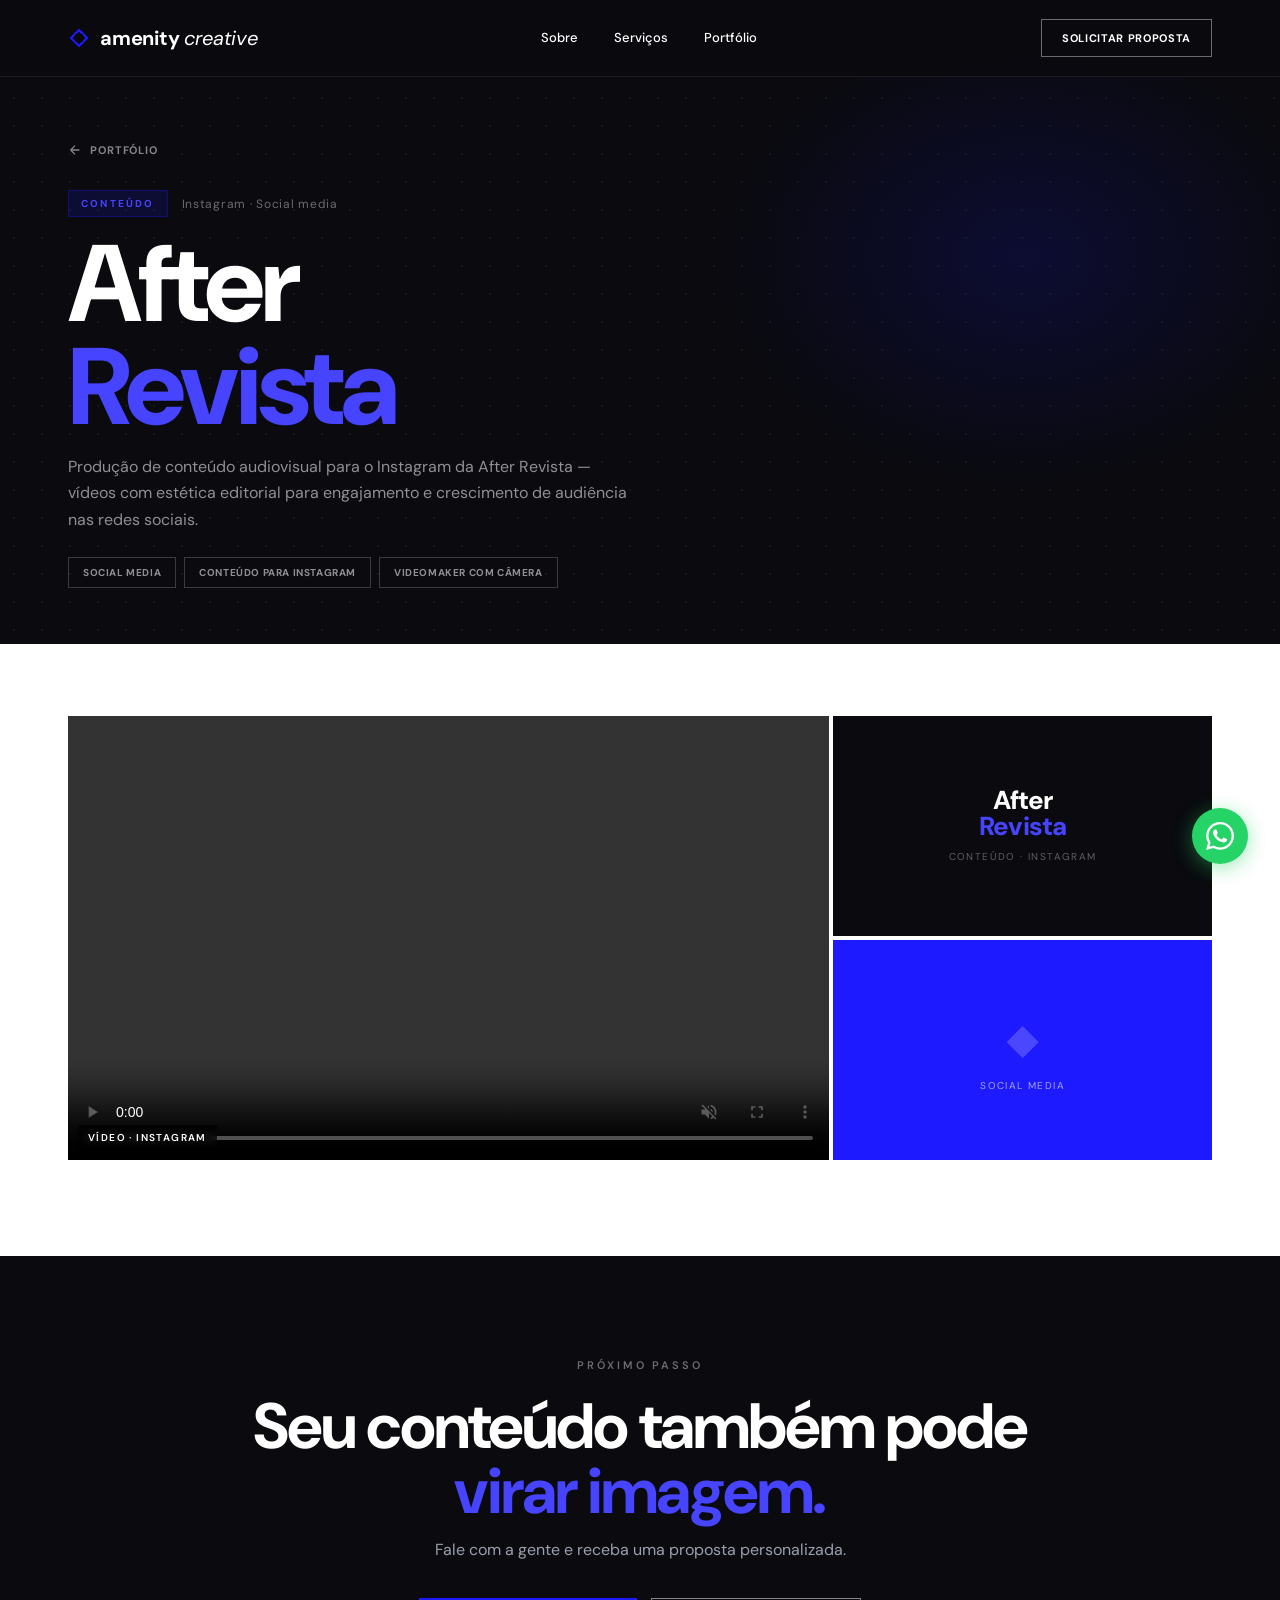
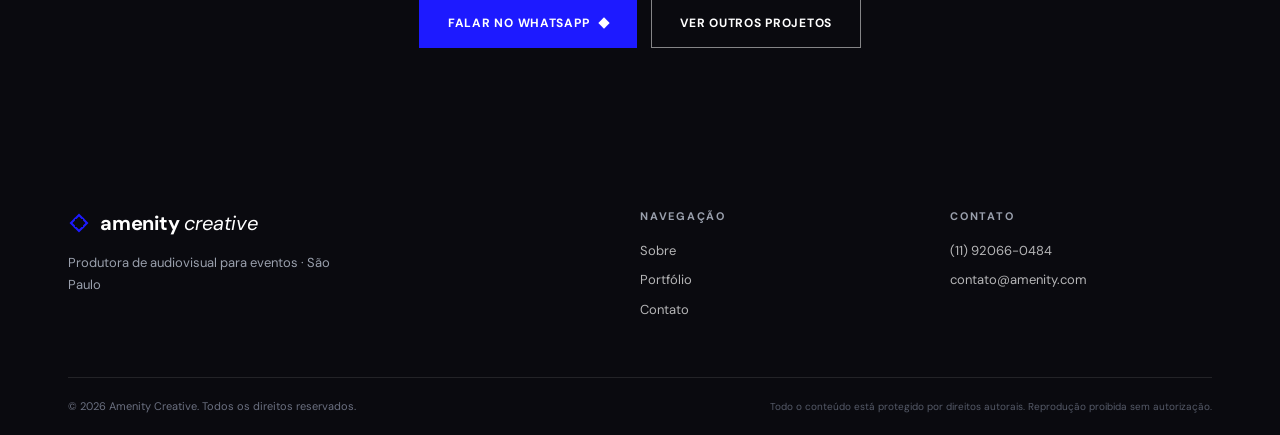
==== pages/cliente-after-revista.html @ 1a502d7d "primeira versão" ====
﻿<!DOCTYPE html>
<html lang="pt-BR">
<head>
  <meta charset="UTF-8"><meta name="viewport" content="width=device-width, initial-scale=1">
  <title>Amenity Creative — After Revista</title>
  <link rel="preconnect" href="https://fonts.googleapis.com">
  <link rel="preconnect" href="https://fonts.gstatic.com" crossorigin>
  <link href="https://fonts.googleapis.com/css2?family=DM+Sans:ital,wght@0,400;0,500;0,700;0,800;1,400;1,700&display=swap" rel="stylesheet">
  <link rel="stylesheet" href="../css/styles.css">
</head>
<body>
  <nav id="nav" class="dark-nav">
    <div class="wrap">
      <a href="../index.html" class="brand"><svg class="logo-svg" viewBox="0 0 44 44" fill="currentColor" aria-hidden="true"><path class="lp lp-t" d="M22 3L33 14H27L22 9L17 14H11L22 3Z"/><path class="lp lp-b" d="M22 41L11 30H17L22 35L27 30H33L22 41Z"/><path class="lp lp-l" d="M3 22L14 11V17L9 22L14 27V33L3 22Z"/><path class="lp lp-r" d="M41 22L30 33V27L35 22L30 17V11L41 22Z"/></svg><span class="b-text">amenity <em>creative</em></span></a>
      <div class="nl"><a href="../index.html#sobre">Sobre</a><a href="../index.html#servicos">Serviços</a><a href="portfolio.html">Portfólio</a></div>
      <a href="../index.html#contato" class="ncta">Solicitar proposta</a>
      <button class="hbg" id="hbg" aria-label="Menu"><span></span><span></span><span></span></button>
    </div>
  </nav>
  <div class="mob" id="mob">
    <a href="../index.html#sobre">Sobre</a><a href="../index.html#servicos">Serviços</a>
    <a href="portfolio.html">Portfólio</a><a href="../index.html#contato" class="mob-cta">Solicitar proposta</a>
  </div>

  <header class="cl-head">
    <div class="wrap">
      <a href="portfolio.html" class="cl-back"><svg viewBox="0 0 16 16"><path stroke-width="1.5" d="M13 8H3M3 8l5-5M3 8l5 5"/></svg> Portfólio</a>
      <div class="cl-meta"><span class="cl-tag">Conteúdo</span><span class="cl-year">Instagram · Social media</span></div>
      <h1>After<br><span class="it">Revista</span></h1>
      <p class="cl-desc">Produção de conteúdo audiovisual para o Instagram da After Revista — vídeos com estética editorial para engajamento e crescimento de audiência nas redes sociais.</p>
      <div class="cl-services">
        <span class="cl-svc-tag">Social media</span>
        <span class="cl-svc-tag">Conteúdo para Instagram</span>
        <span class="cl-svc-tag">Videomaker com câmera</span>
      </div>
    </div>
  </header>

  <section class="cl-collage">
    <div class="wrap">
      <div class="collage-grid reveal">
        <div class="collage-item span2c span2r" style="background:#000">
          <video controls playsinline preload="metadata" style="width:100%;height:100%;object-fit:cover;display:block"
                 data-lb="video" data-cat="Conteúdo · Instagram" data-name="After Revista"
                 data-src="../img/videos/AFTER REVISTA_.mp4">
            <source src="../img/videos/AFTER REVISTA_.mp4" type="video/mp4">
          </video>
          <span class="col-label">Vídeo · Instagram</span>
        </div>
        <div class="collage-item" style="background:var(--ink);display:flex;align-items:center;justify-content:center">
          <div style="text-align:center;padding:24px">
            <div style="font-size:26px;font-weight:800;color:#fff;letter-spacing:-.03em;line-height:1">After<br><span style="color:var(--blue-d)">Revista</span></div>
            <p style="font-size:10px;color:rgba(255,255,255,.35);letter-spacing:.14em;text-transform:uppercase;margin-top:10px">Conteúdo · Instagram</p>
          </div>
        </div>
        <div class="collage-item" style="background:var(--blue);display:flex;align-items:center;justify-content:center">
          <div style="text-align:center;padding:24px">
            <div style="font-size:42px;color:rgba(255,255,255,.2);font-weight:800">◆</div>
            <p style="font-size:10px;color:rgba(255,255,255,.6);letter-spacing:.14em;text-transform:uppercase;margin-top:8px">Social media</p>
          </div>
        </div>
      </div>
    </div>
  </section>

  <section class="cl-cta">
    <div class="wrap">
      <span class="label" style="color:rgba(255,255,255,.4)">Próximo passo</span>
      <h2 style="margin-top:18px">Seu conteúdo também pode<br><span class="it">virar imagem.</span></h2>
      <p>Fale com a gente e receba uma proposta personalizada.</p>
      <div style="display:flex;gap:14px;justify-content:center;flex-wrap:wrap">
        <a href="https://wa.me/5511920660484?text=Ol%C3%A1%2C%20gostaria%20de%20fazer%20um%20or%C3%A7amento" target="_blank" rel="noopener" class="btn fill">Falar no WhatsApp <span class="dia" style="background:#fff"></span></a>
        <a href="portfolio.html" class="btn lgt">Ver outros projetos</a>
      </div>
    </div>
  </section>

  <footer>
    <div class="wrap">
      <div class="footer-grid">
        <div class="footer-brand"><a href="../index.html" class="brand" style="margin-bottom:14px;display:inline-flex"><svg class="logo-svg" viewBox="0 0 44 44" fill="currentColor" aria-hidden="true"><path class="lp lp-t" d="M22 3L33 14H27L22 9L17 14H11L22 3Z"/><path class="lp lp-b" d="M22 41L11 30H17L22 35L27 30H33L22 41Z"/><path class="lp lp-l" d="M3 22L14 11V17L9 22L14 27V33L3 22Z"/><path class="lp lp-r" d="M41 22L30 33V27L35 22L30 17V11L41 22Z"/></svg><span class="b-text" style="color:#fff">amenity <em>creative</em></span></a><p>Produtora de audiovisual para eventos · São Paulo</p></div>
        <div class="footer-col"><h4>Navegação</h4><a href="../index.html#sobre">Sobre</a><a href="portfolio.html">Portfólio</a><a href="../index.html#contato">Contato</a></div>
        <div class="footer-col"><h4>Contato</h4><a href="https://wa.me/5511920660484" target="_blank">(11) 92066-0484</a><a href="mailto:contato@amenity.com">contato@amenity.com</a></div>
      </div>
      <div class="footer-bottom"><span>© 2026 Amenity Creative. Todos os direitos reservados.</span><span class="copy-note">Todo o conteúdo está protegido por direitos autorais. Reprodução proibida sem autorização.</span></div>
    </div>
  </footer>

  <a href="https://wa.me/5511920660484?text=Ol%C3%A1%2C%20gostaria%20de%20fazer%20um%20or%C3%A7amento" target="_blank" rel="noopener" class="wabtn" aria-label="WhatsApp">
    <svg viewBox="0 0 24 24" fill="white"><path d="M17.472 14.382c-.297-.149-1.758-.867-2.03-.967-.273-.099-.471-.148-.67.15-.197.297-.767.966-.94 1.164-.173.199-.347.223-.644.075-.297-.15-1.255-.463-2.39-1.475-.883-.788-1.48-1.761-1.653-2.059-.173-.297-.018-.458.13-.606.134-.133.298-.347.446-.52.149-.174.198-.298.298-.497.099-.198.05-.371-.025-.52-.075-.149-.669-1.612-.916-2.207-.242-.579-.487-.5-.669-.51-.173-.008-.371-.01-.57-.01-.198 0-.52.074-.792.372-.272.297-1.04 1.016-1.04 2.479 0 1.462 1.065 2.875 1.213 3.074.149.198 2.096 3.2 5.077 4.487.709.306 1.262.489 1.694.625.712.227 1.36.195 1.871.118.571-.085 1.758-.719 2.006-1.413.248-.694.248-1.289.173-1.413-.074-.124-.272-.198-.57-.347m-5.421 7.403h-.004a9.87 9.87 0 01-5.031-1.378l-.361-.214-3.741.982.998-3.648-.235-.374a9.86 9.86 0 01-1.51-5.26c.001-5.45 4.436-9.884 9.888-9.884 2.64 0 5.122 1.03 6.988 2.898a9.825 9.825 0 012.893 6.994c-.003 5.45-4.437 9.884-9.885 9.884m8.413-18.297A11.815 11.815 0 0012.05 0C5.495 0 .16 5.335.157 11.892c0 2.096.547 4.142 1.588 5.945L.057 24l6.305-1.654a11.882 11.882 0 005.683 1.448h.005c6.554 0 11.89-5.335 11.893-11.893a11.821 11.821 0 00-3.48-8.413Z"/></svg>
  </a>
  <button class="btt" id="btt" aria-label="Voltar ao topo"><svg viewBox="0 0 18 18"><path stroke-width="1.8" d="M9 14V4M4 9l5-5 5 5"/></svg></button>
  <script src="../js/main.js"></script>
</body>
</html>
---- css/styles.css ----
﻿/* ==========================================================================
   AMENITY CREATIVE — STYLESHEET v2
   ========================================================================== */

/* --------------------------------------------------------------------------
   1. DESIGN TOKENS
   -------------------------------------------------------------------------- */
:root {
  --blue:    #1D1AFF;
  --blue-d:  #4644FF;
  --ink:     #0A0A0F;
  --bg:      #FFFFFF;
  --surface: #F5F5FF;
  --dark:    #0A0A0F;
  --line:    #E5E5EF;
  --muted:   #6B6B80;
  --disp: "DM Sans", system-ui, sans-serif;
  --body: "DM Sans", system-ui, sans-serif;
  --mark: url(../img/fotos/logo.png);
}

/* --------------------------------------------------------------------------
   2. RESET & BASE
   -------------------------------------------------------------------------- */
*, *::before, *::after { margin:0; padding:0; box-sizing:border-box; }
html { scroll-behavior:smooth; }
body {
  background: var(--bg);
  color: var(--ink);
  font-family: var(--body);
  -webkit-font-smoothing: antialiased;
  line-height: 1.5;
  overflow-x: hidden;
}
a { color:inherit; text-decoration:none; }
img { display:block; }

/* --------------------------------------------------------------------------
   3. UTILITÁRIOS
   -------------------------------------------------------------------------- */
.wrap { max-width:1240px; margin:0 auto; padding:0 48px; }

.mark {
  width:28px; height:28px;
  background: var(--mark) center/contain no-repeat;
  flex:none;
}

.dia {
  display:inline-block; width:8px; height:8px;
  background:var(--blue); transform:rotate(45deg); vertical-align:middle;
}

.label {
  font-size:11px; letter-spacing:.26em; text-transform:uppercase;
  font-weight:600; color:var(--muted);
}

/* Brand wordmark */
.brand {
  display:flex; align-items:center; gap:10px;
  font-family:var(--disp); font-size:20px; font-weight:700;
  letter-spacing:-.01em;
}
.brand .b-diamond {
  width:22px; height:22px; background:var(--blue);
  transform:rotate(45deg); flex:none;
  transition: transform .5s cubic-bezier(.16,1,.3,1);
}
.brand:hover .b-diamond { transform:rotate(405deg); }
.brand .b-text em { font-style:italic; font-weight:400; }

/* Buttons */
.btn {
  display:inline-flex; align-items:center; gap:11px;
  padding:15px 28px; font-family:var(--disp);
  font-size:12px; font-weight:700; letter-spacing:.06em;
  text-transform:uppercase; border:1.5px solid var(--ink);
  transition:.25s; cursor:pointer; background:none;
}
.btn.fill  { background:var(--blue); color:#fff; border-color:var(--blue); }
.btn.fill:hover  { background:var(--ink); border-color:var(--ink); }
.btn.line:hover  { background:var(--ink); color:var(--bg); }
.btn.fill-w { background:#fff; color:var(--ink); border-color:#fff; }
.btn.fill-w:hover { background:transparent; color:#fff; }
.btn.line-w { border-color:rgba(255,255,255,.5); color:#fff; background:rgba(10,10,15,.35); backdrop-filter:blur(6px); }
.btn.line-w:hover { background:#fff; color:var(--ink); border-color:#fff; backdrop-filter:none; }
.btn.lgt   { border-color:rgba(255,255,255,.5); color:#fff; }
.btn.lgt:hover { background:#fff; color:var(--ink); border-color:#fff; }

/* Reveal animation */
.reveal {
  opacity:0; transform:translateY(36px);
  transition:.9s cubic-bezier(.16,1,.3,1);
}
.reveal.in { opacity:1; transform:none; }
.reveal-l { opacity:0; transform:translateX(-36px); transition:.9s cubic-bezier(.16,1,.3,1); }
.reveal-l.in { opacity:1; transform:none; }
.reveal-r { opacity:0; transform:translateX(36px); transition:.9s cubic-bezier(.16,1,.3,1); }
.reveal-r.in { opacity:1; transform:none; }

/* --------------------------------------------------------------------------
   4. TYPOGRAPHY
   -------------------------------------------------------------------------- */
h1 {
  font-family:var(--disp); font-weight:800;
  font-size:clamp(46px,8.5vw,120px);
  line-height:.94; letter-spacing:-.04em;
}
h2 {
  font-family:var(--disp); font-weight:700;
  font-size:clamp(32px,5vw,64px);
  line-height:1.02; letter-spacing:-.03em;
}
h3 {
  font-family:var(--disp); font-weight:700;
  font-size:clamp(20px,2.5vw,28px);
  line-height:1.1; letter-spacing:-.02em;
}

/* --------------------------------------------------------------------------
   5. NAVEGAÇÃO
   -------------------------------------------------------------------------- */
nav {
  position:fixed; inset:0 0 auto; z-index:100;
  backdrop-filter:blur(12px);
  background:rgba(255,255,255,.85);
  border-bottom:1px solid transparent;
  transition:.3s;
}
nav.s { border-color:var(--line); }
nav.dark-nav {
  background:rgba(10,10,15,.85);
  border-color:rgba(255,255,255,.08);
}
nav.dark-nav .brand,
nav.dark-nav .nl a,
nav.dark-nav .ncta { color:#fff; }
nav.dark-nav .ncta { border-color:rgba(255,255,255,.4); }
nav.dark-nav .ncta:hover { background:var(--blue); border-color:var(--blue); }
nav.dark-nav .hbg span { background:#fff; }
nav.dark-nav .hbg { border-color:rgba(255,255,255,.3); }

nav .wrap {
  display:flex; align-items:center;
  justify-content:space-between; height:76px;
}
.nl { display:flex; gap:36px; }
.nl a { font-size:13px; font-weight:500; position:relative; padding:4px 0; }
.nl a::after {
  content:""; position:absolute; left:0; bottom:0;
  width:0; height:1.5px; background:var(--blue); transition:.3s;
}
.nl a:hover::after { width:100%; }
.ncta {
  font-family:var(--disp); font-size:11px; font-weight:700;
  letter-spacing:.06em; text-transform:uppercase;
  border:1.5px solid var(--ink); padding:10px 20px; transition:.25s;
}
.ncta:hover { background:var(--blue); color:#fff; border-color:var(--blue); }

/* Hamburger */
.hbg {
  display:none; flex-direction:column; justify-content:center;
  gap:5px; width:38px; height:38px; background:none;
  border:1.5px solid var(--line); cursor:pointer; padding:8px; transition:.22s;
}
.hbg:hover { border-color:var(--ink); }
.hbg span { display:block; height:1.5px; background:var(--ink); transition:.3s; transform-origin:center; }
.hbg.open span:nth-child(1) { transform:translateY(6.5px) rotate(45deg); }
.hbg.open span:nth-child(2) { opacity:0; transform:scaleX(0); }
.hbg.open span:nth-child(3) { transform:translateY(-6.5px) rotate(-45deg); }

/* Mobile overlay */
.mob {
  position:fixed; inset:76px 0 0; z-index:99;
  background:rgba(255,255,255,.98); backdrop-filter:blur(16px);
  display:flex; flex-direction:column; align-items:center;
  justify-content:center; gap:32px;
  opacity:0; pointer-events:none;
  transform:translateY(-16px);
  transition:.35s cubic-bezier(.16,1,.3,1);
  border-top:1px solid var(--line);
}
.mob.open { opacity:1; pointer-events:all; transform:none; }
.mob a { font-family:var(--disp); font-size:26px; font-weight:700; letter-spacing:-.02em; transition:.2s; }
.mob a:hover { color:var(--blue); }
.mob .mob-cta {
  font-size:12px; letter-spacing:.06em; text-transform:uppercase;
  border:1.5px solid var(--ink); padding:13px 26px;
}
.mob .mob-cta:hover { background:var(--blue); color:#fff; border-color:var(--blue); }

/* --------------------------------------------------------------------------
   6. RODAPÉ
   -------------------------------------------------------------------------- */
footer { background:var(--ink); color:#fff; padding:64px 0 0; }
.footer-grid {
  display:grid; grid-template-columns:2fr 1fr 1fr; gap:48px;
  padding-bottom:48px; border-bottom:1px solid rgba(255,255,255,.1);
}
.footer-brand .brand { color:#fff; margin-bottom:12px; }
.footer-brand .brand .b-diamond { background:#fff; }
.footer-brand p { font-size:13px; color:#9aa0ad; line-height:1.65; max-width:280px; }
.footer-col h4 { font-size:11px; font-weight:700; letter-spacing:.16em; text-transform:uppercase; color:#9aa0ad; margin-bottom:16px; }
.footer-col a { display:block; font-size:13px; color:rgba(255,255,255,.7); margin-bottom:10px; transition:.2s; }
.footer-col a:hover { color:#fff; }
.footer-bottom {
  display:flex; justify-content:space-between; align-items:center;
  padding:20px 0; font-size:11px; color:#6b7080;
  flex-wrap:wrap; gap:8px;
}
.footer-bottom .copy-note { font-size:10px; color:#555a68; }

/* --------------------------------------------------------------------------
   7. HERO — cinematic dark
   -------------------------------------------------------------------------- */
header.hero {
  min-height:100vh; background:var(--dark);
  color:#fff; position:relative; overflow:hidden;
  display:flex; align-items:center;
}

/* Animated gradient background */
header.hero::before {
  content:"";
  position:absolute; inset:0;
  background:
    radial-gradient(ellipse 55% 55% at 15% 65%, rgba(29,26,255,.18) 0%, transparent 60%),
    radial-gradient(ellipse 40% 40% at 85% 25%, rgba(29,26,255,.1) 0%, transparent 50%);
  animation:heroGlow 7s ease-in-out infinite alternate;
  pointer-events:none;
}
/* Dot grid on dark */
header.hero::after {
  content:"";
  position:absolute; inset:0;
  background-image:radial-gradient(rgba(255,255,255,.07) 1px, transparent 1px);
  background-size:30px 30px;
  pointer-events:none; z-index:0;
}
@keyframes heroGlow {
  0%  { opacity:.7; transform:scale(1); }
  100%{ opacity:1; transform:scale(1.08); }
}
header.hero .wrap { position:relative; z-index:1; padding-top:100px; padding-bottom:80px; }

/* Hero logo animation */
.hero-logo {
  margin-bottom:36px;
  opacity:0; animation:rs 1s .1s forwards;
}
.hero-logo-dia {
  display:inline-block; width:52px; height:52px;
  background:var(--blue);
  transform:rotate(45deg);
  animation:heroDia 1s .1s cubic-bezier(.16,1,.3,1) both;
}
@keyframes heroDia {
  0%  { transform:rotate(-315deg) scale(0); opacity:0; }
  65% { transform:rotate(55deg) scale(1.1);  opacity:1; }
  100%{ transform:rotate(45deg) scale(1); }
}
.hero-wordmark {
  display:inline-flex; align-items:baseline; gap:6px;
  font-size:13px; font-weight:700; letter-spacing:.1em; text-transform:uppercase;
  color:rgba(255,255,255,.5); margin-left:16px; vertical-align:middle;
  opacity:0; animation:rs .8s .5s forwards;
}

/* Hero text */
.hero-tag {
  display:flex; align-items:center; gap:14px;
  margin-bottom:28px;
  opacity:0; animation:rs 1s .25s forwards;
}
.hero-tag .ln { height:1px; width:48px; background:rgba(255,255,255,.25); }
.hero-tag .label { color:rgba(255,255,255,.5); }

.it-w { color:#fff; }
.it  { color:var(--blue); }
.it-bd { color:var(--blue-d); }

h1 span.h1-line {
  display:block;
  opacity:0; transform:translateY(30px);
  animation:rs 1s forwards;
}
h1 span.h1-line:nth-child(1) { animation-delay:.4s; }
h1 span.h1-line:nth-child(2) { animation-delay:.52s; }
h1 span.h1-line:nth-child(3) { animation-delay:.64s; }

.hero-sub {
  font-size:clamp(16px,2vw,22px); color:rgba(255,255,255,.55);
  margin-top:20px; font-style:italic;
  opacity:0; animation:rs 1s .8s forwards;
}

.hero-cats {
  display:flex; align-items:center; gap:16px;
  flex-wrap:wrap; margin-top:24px;
  font-size:12px; color:rgba(255,255,255,.4);
  letter-spacing:.04em; font-weight:500;
  opacity:0; animation:rs 1s .95s forwards;
}
.hero-cats .sep { color:var(--blue); font-size:8px; }

.hact {
  display:flex; gap:14px; margin-top:40px; flex-wrap:wrap;
  opacity:0; animation:rs 1s 1.1s forwards;
}

/* Scroll indicator */
.scroll-ind {
  position:absolute; bottom:36px; left:50%;
  transform:translateX(-50%);
  display:flex; flex-direction:column; align-items:center; gap:10px;
  font-size:10px; letter-spacing:.18em; text-transform:uppercase;
  color:rgba(255,255,255,.3);
  opacity:0; animation:rs 1s 1.5s forwards;
}
.scroll-line {
  width:1px; height:40px; background:rgba(255,255,255,.2);
  position:relative; overflow:hidden;
}
.scroll-line::after {
  content:"";
  position:absolute; top:-100%; left:0;
  width:100%; height:50%;
  background:rgba(255,255,255,.6);
  animation:scrollDrop 2s ease-in-out infinite;
}
@keyframes scrollDrop {
  0%   { top:-50%; }
  100% { top:100%; }
}

@keyframes rs { to { opacity:1; transform:none; } }

.lede {
  max-width:600px; font-size:18px; color:var(--muted);
  line-height:1.7; margin-top:32px;
}

/* --------------------------------------------------------------------------
   8. MARQUEE
   -------------------------------------------------------------------------- */
.strip {
  border-top:1px solid var(--line); border-bottom:1px solid var(--line);
  background:var(--surface); padding:20px 0;
  overflow:hidden; white-space:nowrap;
}
.mt { display:inline-flex; gap:48px; animation:mq 26s linear infinite; }
.mt span {
  font-family:var(--disp); font-weight:700; font-size:20px;
  display:flex; align-items:center; gap:48px;
}
@keyframes mq { to { transform:translateX(-50%); } }

/* --------------------------------------------------------------------------
   9. STATS
   -------------------------------------------------------------------------- */
.stats { padding:80px 0; border-bottom:1px solid var(--line); }
.stats-grid {
  display:grid; grid-template-columns:repeat(4,1fr);
  border:1px solid var(--line);
}
.stat-item {
  padding:48px 40px; border-right:1px solid var(--line);
  transition:.3s; background:var(--bg);
}
.stat-item:last-child { border-right:none; }
.stat-item:hover { background:var(--surface); }
.stat-number {
  font-family:var(--disp); font-size:clamp(44px,5vw,72px);
  font-weight:800; line-height:1; letter-spacing:-.05em;
}
.stat-plus { font-size:.55em; color:var(--blue); vertical-align:super; font-weight:800; }
.stat-label { font-size:13px; color:var(--muted); margin-top:10px; font-weight:500; }

/* --------------------------------------------------------------------------
   10. SEÇÕES — padding e cabeçalho
   -------------------------------------------------------------------------- */
section { padding:120px 0; }
.sh {
  display:flex; align-items:baseline; justify-content:space-between;
  border-bottom:1px solid var(--line); padding-bottom:20px; margin-bottom:56px;
  flex-wrap:wrap; gap:12px;
}
.sn { font-family:var(--disp); font-size:13px; color:var(--muted); font-weight:600; }

/* --------------------------------------------------------------------------
   11. SOBRE NÓS
   -------------------------------------------------------------------------- */
#sobre { background:var(--bg); }
.about-grid {
  display:grid; grid-template-columns:1.2fr 1fr; gap:80px;
  align-items:start;
}
.about-lead {
  font-size:clamp(14px,1.5vw,16px); line-height:1.7;
  color:var(--ink); margin-bottom:24px;
}
.about-founders {
  display:flex; gap:32px; margin-top:32px; flex-wrap:wrap;
}
.founder-card {
  border-left:3px solid var(--blue); padding-left:16px;
}
.founder-card .fname { font-size:18px; font-weight:700; letter-spacing:-.01em; }
.founder-card .frole { font-size:13px; color:var(--muted); margin-top:2px; }

.mvv-list { display:flex; flex-direction:column; gap:24px; }
.mvv-card {
  padding:24px 28px; border:1px solid var(--line); transition:.3s;
}
.mvv-card:hover { border-color:var(--blue); background:var(--surface); }
.mvv-card h4 {
  font-size:11px; font-weight:700; letter-spacing:.16em; text-transform:uppercase;
  color:var(--blue); margin-bottom:10px;
}
.mvv-card p { font-size:14px; color:var(--muted); line-height:1.65; }

.values-tags { display:flex; flex-wrap:wrap; gap:8px; margin-top:20px; }
.val-tag {
  font-size:11px; font-weight:700; letter-spacing:.06em; text-transform:uppercase;
  border:1.5px solid var(--line); padding:7px 14px; color:var(--muted);
  transition:.2s;
}
.val-tag:hover { border-color:var(--blue); color:var(--blue); background:var(--surface); }

/* Tagline feature strip */
.tagline-strip {
  background:var(--ink); color:#fff; padding:80px 0; text-align:center;
  overflow:hidden; position:relative;
}
.tagline-strip::before {
  content:"";
  position:absolute; inset:0;
  background:radial-gradient(ellipse 50% 80% at 50% 50%, rgba(29,26,255,.18) 0%, transparent 70%);
  pointer-events:none;
}
.tagline-strip blockquote {
  position:relative; z-index:1;
  font-size:clamp(24px,4.5vw,56px); font-weight:800;
  font-style:italic; letter-spacing:-.03em; line-height:1.08;
}
.tagline-strip .tq-dia {
  display:block; color:var(--blue-d); font-size:20px; font-style:normal;
  margin-bottom:20px; letter-spacing:.1em;
}
.tagline-strip .tq-sub {
  display:block; font-size:13px; font-style:normal; font-weight:500;
  color:rgba(255,255,255,.4); letter-spacing:.2em; text-transform:uppercase;
  margin-top:24px;
}

/* --------------------------------------------------------------------------
   12. SERVIÇOS
   -------------------------------------------------------------------------- */
.svc {
  display:grid; grid-template-columns:repeat(3,1fr);
  border:1px solid var(--line);
}
.svc > div {
  padding:40px 34px; border-right:1px solid var(--line);
  border-bottom:1px solid var(--line); transition:.3s;
  border-left:3px solid transparent; position:relative; overflow:hidden;
}
.svc > div::after {
  content:""; position:absolute; inset:0 0 0 auto;
  width:0; background:var(--surface); transition:.3s; z-index:0;
}
.svc > div:hover { background:var(--surface); border-left-color:var(--blue); }
.svc > div:nth-child(3n) { border-right:none; }
.svc > div > * { position:relative; z-index:1; }
.svc .si { font-size:12px; color:var(--blue); font-weight:700; margin-bottom:24px; }
.svc h3 { font-size:20px; margin-bottom:10px; letter-spacing:-.02em; }
.svc p { font-size:13px; color:var(--muted); line-height:1.6; }
.svc .more {
  padding:28px 34px; font-size:15px; font-weight:700; color:var(--muted);
  grid-column:1/-1; border-bottom:none; display:flex; align-items:center;
  gap:14px; border-left:none;
}

/* --------------------------------------------------------------------------
   13. MÉTODO
   -------------------------------------------------------------------------- */
.method-sec { background:var(--surface); border-top:1px solid var(--line); border-bottom:1px solid var(--line); }
.pill { display:grid; grid-template-columns:repeat(3,1fr); gap:48px; }
.pill .pn { font-size:13px; font-weight:700; color:var(--blue); }
.pill h3 { margin:16px 0 10px; }
.pill p { font-size:14px; color:var(--muted); line-height:1.65; }

/* --------------------------------------------------------------------------
   14. MASONRY GALLERY (prévia do portfólio na home)
   -------------------------------------------------------------------------- */
.masonry {
  columns:3; column-gap:4px;
  margin-bottom:0;
}
.masonry-item {
  break-inside:avoid; margin-bottom:4px;
  position:relative; overflow:hidden; display:block;
  cursor:pointer;
}
.masonry-item img {
  width:100%; display:block;
  transition:transform .6s cubic-bezier(.16,1,.3,1);
}
.masonry-item:hover img { transform:scale(1.05); }
.masonry-overlay {
  position:absolute; inset:0;
  background:linear-gradient(180deg,transparent 40%,rgba(10,10,15,.82) 100%);
  opacity:0; transition:.35s;
  display:flex; align-items:flex-end; padding:20px;
}
.masonry-item:hover .masonry-overlay { opacity:1; }
.masonry-info .mi-cat {
  font-size:10px; letter-spacing:.18em; text-transform:uppercase;
  color:rgba(255,255,255,.7); margin-bottom:4px; display:block;
}
.masonry-info .mi-name {
  font-size:16px; font-weight:700; color:#fff; letter-spacing:-.01em;
}
.masonry-arrow {
  position:absolute; top:14px; right:14px;
  width:32px; height:32px; border:1.5px solid rgba(255,255,255,.4);
  border-radius:50%; display:flex; align-items:center; justify-content:center;
  background:rgba(0,0,0,.3); opacity:0; transform:scale(.8); transition:.3s;
}
.masonry-item:hover .masonry-arrow { opacity:1; transform:scale(1); }
.masonry-arrow svg { width:13px; height:13px; stroke:#fff; fill:none; }

/* Video card in masonry */
.masonry-vid {
  break-inside:avoid; margin-bottom:4px;
  position:relative; overflow:hidden; cursor:pointer;
  background:#0A0A0F;
}
.masonry-vid video {
  width:100%; display:block;
  pointer-events:none;
}
.masonry-vid .mv-overlay {
  position:absolute; inset:0;
  background:rgba(10,10,15,.3);
  display:flex; align-items:center; justify-content:center;
  transition:.3s;
}
.masonry-vid:hover .mv-overlay { background:rgba(10,10,15,.55); }
.mv-play {
  width:52px; height:52px; border-radius:50%;
  border:2px solid rgba(255,255,255,.6);
  display:flex; align-items:center; justify-content:center;
  transition:.3s;
}
.mv-play svg { width:20px; height:20px; fill:#fff; margin-left:3px; }
.masonry-vid:hover .mv-play { transform:scale(1.1); border-color:#fff; background:rgba(29,26,255,.3); }
.mv-info {
  position:absolute; bottom:14px; left:14px; right:14px;
}
.mv-info .mi-cat { font-size:10px; letter-spacing:.18em; text-transform:uppercase; color:rgba(255,255,255,.65); margin-bottom:3px; display:block; }
.mv-info .mi-name { font-size:15px; font-weight:700; color:#fff; }

/* --------------------------------------------------------------------------
   15. DEPOIMENTOS
   -------------------------------------------------------------------------- */
.testimonials { background:var(--surface); border-top:1px solid var(--line); border-bottom:1px solid var(--line); }
.testi-grid { display:grid; grid-template-columns:repeat(3,1fr); gap:2px; background:var(--line); border:1px solid var(--line); }
.testi-card {
  background:var(--bg); padding:40px 36px;
  transition:.3s; position:relative;
}
.testi-card::before {
  content:"\201C";
  font-size:80px; font-weight:800; line-height:1;
  color:var(--blue); opacity:.15;
  position:absolute; top:16px; left:28px;
  font-family:var(--disp);
}
.testi-card:hover { background:var(--surface); }
.testi-text {
  font-size:15px; line-height:1.7; color:var(--ink);
  position:relative; z-index:1; margin-bottom:24px;
  font-style:italic;
}
.testi-sep { width:32px; height:2px; background:var(--blue); margin-bottom:20px; }
.testi-person { display:flex; align-items:center; gap:12px; }
.testi-avatar {
  width:40px; height:40px; background:var(--blue);
  color:#fff; display:flex; align-items:center; justify-content:center;
  font-size:12px; font-weight:700; letter-spacing:.04em; flex:none;
}
.testi-name { font-size:14px; font-weight:700; }
.testi-co { font-size:12px; color:var(--muted); margin-top:1px; }

/* --------------------------------------------------------------------------
   16. CTA / CONTATO
   -------------------------------------------------------------------------- */
.cta {
  background:var(--ink); color:#fff;
  text-align:center; padding:140px 0;
  position:relative; overflow:hidden;
}
.cta::before {
  content:"";
  position:absolute; inset:0;
  background:radial-gradient(ellipse 50% 70% at 50% 50%, rgba(29,26,255,.15) 0%, transparent 70%);
  pointer-events:none;
}
.cta h2 { max-width:16ch; margin:0 auto 16px; position:relative; z-index:1; }
.cta .it-bd { color:var(--blue-d); }
.cta p { color:#9aa0ad; font-size:17px; max-width:46ch; margin:0 auto 44px; position:relative; z-index:1; }
.cta-btns { display:flex; gap:14px; justify-content:center; flex-wrap:wrap; position:relative; z-index:1; }

/* --------------------------------------------------------------------------
   17. LIGHTBOX
   -------------------------------------------------------------------------- */
.lb {
  position:fixed; inset:0; z-index:1000;
  background:rgba(10,10,15,.96);
  display:flex; align-items:center; justify-content:center;
  opacity:0; pointer-events:none; transition:.3s;
}
.lb.open { opacity:1; pointer-events:all; }
.lb-content {
  position:relative; max-width:90vw; max-height:90vh;
  display:flex; align-items:center; justify-content:center;
}
.lb-content img {
  max-width:90vw; max-height:85vh;
  object-fit:contain; display:block;
  transform:scale(.95); transition:.3s cubic-bezier(.16,1,.3,1);
}
.lb.open .lb-content img { transform:scale(1); }
.lb-content video {
  max-width:90vw; max-height:85vh;
  display:block;
}
.lb-close {
  position:fixed; top:24px; right:28px;
  width:44px; height:44px; background:rgba(255,255,255,.1);
  border:1.5px solid rgba(255,255,255,.2); color:#fff;
  font-size:18px; cursor:pointer; display:flex; align-items:center; justify-content:center;
  transition:.2s;
}
.lb-close:hover { background:var(--blue); border-color:var(--blue); }
.lb-prev, .lb-next {
  position:fixed; top:50%; transform:translateY(-50%);
  width:48px; height:48px; background:rgba(255,255,255,.1);
  border:1.5px solid rgba(255,255,255,.2); color:#fff;
  font-size:20px; cursor:pointer; display:flex; align-items:center; justify-content:center;
  transition:.2s;
}
.lb-prev { left:20px; }
.lb-next { right:20px; }
.lb-prev:hover, .lb-next:hover { background:var(--blue); border-color:var(--blue); }
.lb-counter {
  position:fixed; bottom:24px; left:50%; transform:translateX(-50%);
  font-size:12px; color:rgba(255,255,255,.5); letter-spacing:.1em;
}
.lb-caption {
  position:fixed; bottom:50px; left:50%; transform:translateX(-50%);
  text-align:center;
}
.lb-caption .lbc-cat { font-size:10px; letter-spacing:.2em; text-transform:uppercase; color:rgba(255,255,255,.4); margin-bottom:4px; display:block; }
.lb-caption .lbc-name { font-size:14px; font-weight:700; color:rgba(255,255,255,.8); }

/* --------------------------------------------------------------------------
   18. BACK TO TOP + WHATSAPP FLOAT
   -------------------------------------------------------------------------- */
.btt {
  position:fixed; bottom:100px; right:32px; z-index:200;
  width:46px; height:46px; background:var(--blue); color:#fff;
  border:none; cursor:pointer; display:flex; align-items:center; justify-content:center;
  opacity:0; transform:translateY(16px); transition:.3s;
}
.btt.vis { opacity:1; transform:none; }
.btt:hover { background:var(--ink); transform:translateY(-3px); }
.btt svg { width:18px; height:18px; stroke:#fff; fill:none; }

.wabtn {
  position:fixed; bottom:36px; right:32px; z-index:200;
  width:56px; height:56px; background:#25D366; border-radius:50%;
  display:flex; align-items:center; justify-content:center;
  box-shadow:0 4px 20px rgba(37,211,102,.45); transition:.25s;
  animation:wapop .6s 1.8s cubic-bezier(.16,1,.3,1) both;
}
.wabtn:hover { transform:scale(1.1); box-shadow:0 6px 28px rgba(37,211,102,.6); }
.wabtn svg { width:28px; height:28px; }
@keyframes wapop {
  from { opacity:0; transform:scale(.4) translateY(20px); }
  to   { opacity:1; transform:scale(1); }
}

/* ==========================================================================
   PÁGINA: PORTFOLIO.HTML
   ========================================================================== */
header.pf-head {
  padding:160px 0 64px; position:relative; overflow:hidden; background:var(--ink); color:#fff;
}
header.pf-head::before {
  content:""; position:absolute; inset:0;
  background-image:radial-gradient(rgba(255,255,255,.06) 1px, transparent 1px);
  background-size:28px 28px; pointer-events:none;
}
header.pf-head::after {
  content:""; position:absolute; inset:0;
  background:radial-gradient(ellipse 50% 60% at 20% 60%, rgba(29,26,255,.2) 0%, transparent 60%);
  pointer-events:none;
}
header.pf-head .wrap { position:relative; z-index:1; }
header.pf-head .it { color:var(--blue-d); }
.et { display:flex; align-items:center; gap:14px; margin-bottom:24px; }
.et .ln { height:1px; width:48px; background:rgba(255,255,255,.25); }
.et .label { color:rgba(255,255,255,.5); }
.sub { margin-top:20px; max-width:520px; color:rgba(255,255,255,.55); font-size:16px; line-height:1.65; }
.flt {
  display:flex; gap:8px; flex-wrap:wrap; margin:48px 0 40px;
  border-top:1px solid rgba(255,255,255,.1); padding-top:28px;
}
.flt button {
  font-family:var(--disp); background:none;
  border:1.5px solid rgba(255,255,255,.2); padding:9px 18px;
  font-size:11px; font-weight:700; letter-spacing:.06em; text-transform:uppercase;
  cursor:pointer; color:rgba(255,255,255,.5); transition:.22s;
}
.flt button.a, .flt button:hover {
  background:#fff; color:var(--ink); border-color:#fff;
}

/* Portfolio grid */
.pgrid {
  display:grid; grid-template-columns:repeat(2,1fr);
  gap:3px; background:rgba(255,255,255,.08);
  border:1px solid rgba(255,255,255,.08);
  margin:0 0 80px;
}
.pcard {
  background:var(--ink); position:relative; overflow:hidden;
  aspect-ratio:3/2; cursor:pointer; display:block;
}
.pcard-photo img {
  position:absolute; inset:0; width:100%; height:100%;
  object-fit:cover; z-index:0;
  transition:transform .6s cubic-bezier(.16,1,.3,1);
}
.pcard-photo:hover img { transform:scale(1.045); }
.pcard-photo::before {
  content:""; position:absolute; inset:0; z-index:1;
  background:linear-gradient(180deg,rgba(0,0,0,.04) 0%,rgba(0,0,0,.2) 40%,rgba(0,0,0,.72) 100%);
  transition:.35s;
}
.pcard-photo:hover::before { background:rgba(0,0,0,.58); }
.pcard-vid video {
  position:absolute; inset:0; width:100%; height:100%;
  object-fit:cover; z-index:0; display:block;
}
.pcard-vid::before {
  content:""; position:absolute; inset:0; z-index:1;
  background:rgba(0,0,0,.25); transition:.35s;
}
.pcard-vid:hover::before { background:rgba(0,0,0,.5); }
.pcard-info {
  position:absolute; inset:auto 0 0; z-index:2;
  padding:24px 28px;
  background:linear-gradient(0deg,rgba(0,0,0,.75) 0%,transparent 100%);
}
.pcard-info .pc-cat { font-size:10px; letter-spacing:.18em; text-transform:uppercase; color:rgba(255,255,255,.65); margin-bottom:5px; display:block; }
.pcard-info .pc-name { font-size:20px; font-weight:700; color:#fff; letter-spacing:-.01em; }
.pcard-arrow {
  position:absolute; top:18px; right:18px; z-index:3;
  width:36px; height:36px; border:1.5px solid rgba(255,255,255,.35);
  border-radius:50%; display:flex; align-items:center; justify-content:center;
  background:rgba(0,0,0,.3); opacity:0; transform:scale(.8); transition:.3s;
}
.pcard:hover .pcard-arrow { opacity:1; transform:scale(1); }
.pcard-arrow svg { width:13px; height:13px; stroke:#fff; fill:none; }

/* ==========================================================================
   PÁGINAS DE CLIENTE
   ========================================================================== */
header.cl-head {
  padding:140px 0 56px; position:relative; overflow:hidden;
  background:var(--ink); color:#fff;
}
header.cl-head::before {
  content:""; position:absolute; inset:0;
  background-image:radial-gradient(rgba(255,255,255,.05) 1px, transparent 1px);
  background-size:28px 28px; pointer-events:none;
}
header.cl-head::after {
  content:""; position:absolute; inset:0;
  background:radial-gradient(ellipse 40% 60% at 80% 40%, rgba(29,26,255,.15) 0%, transparent 60%);
  pointer-events:none;
}
header.cl-head .wrap { position:relative; z-index:1; }
.cl-back {
  display:inline-flex; align-items:center; gap:8px;
  font-size:11px; font-weight:700; color:rgba(255,255,255,.5);
  letter-spacing:.08em; text-transform:uppercase; margin-bottom:32px; transition:.22s;
}
.cl-back:hover { color:#fff; }
.cl-back svg { width:14px; height:14px; stroke:currentColor; fill:none; }
.cl-meta { display:flex; align-items:center; gap:14px; margin-bottom:16px; flex-wrap:wrap; }
.cl-tag {
  font-size:10px; letter-spacing:.22em; text-transform:uppercase; font-weight:700;
  color:var(--blue-d); background:rgba(29,26,255,.15);
  padding:5px 12px; border:1px solid rgba(29,26,255,.3);
}
.cl-year { font-size:12px; color:rgba(255,255,255,.4); letter-spacing:.06em; }
header.cl-head h1 { color:#fff; }
header.cl-head .it { color:var(--blue-d); }
.cl-desc { margin-top:16px; max-width:560px; color:rgba(255,255,255,.55); font-size:16px; line-height:1.65; }
.cl-services { display:flex; gap:8px; flex-wrap:wrap; margin-top:24px; }
.cl-svc-tag {
  font-size:10px; font-weight:700; letter-spacing:.06em; text-transform:uppercase;
  border:1.5px solid rgba(255,255,255,.2); padding:7px 14px; color:rgba(255,255,255,.55);
  transition:.2s;
}

/* Collage grid */
.cl-collage { padding:72px 0 96px; }
.collage-grid {
  display:grid;
  grid-template-columns:repeat(3,1fr);
  grid-auto-rows:220px;
  gap:4px;
}
.collage-item {
  position:relative; overflow:hidden; background:var(--ink); cursor:pointer;
}
.collage-item img, .collage-item video {
  width:100%; height:100%; object-fit:cover; display:block;
  transition:transform .6s cubic-bezier(.16,1,.3,1);
}
.collage-item:hover img { transform:scale(1.06); }
.collage-item .col-label {
  position:absolute; bottom:10px; left:10px;
  background:rgba(0,0,0,.6); color:#fff;
  font-size:10px; letter-spacing:.14em; text-transform:uppercase;
  padding:5px 10px; font-weight:600; font-family:var(--disp);
  backdrop-filter:blur(4px);
}
/* Layout variations */
.collage-item.span2c { grid-column:span 2; }
.collage-item.span2r { grid-row:span 2; }
.collage-item.span2c.span2r { grid-column:span 2; grid-row:span 2; }

.cl-cta { background:var(--ink); color:#fff; padding:96px 0; text-align:center; }
.cl-cta h2 { max-width:18ch; margin:0 auto 14px; }
.cl-cta .it { color:var(--blue-d); }
.cl-cta p { color:#9aa0ad; font-size:16px; max-width:44ch; margin:0 auto 36px; }

/* ==========================================================================
   RESPONSIVO — MOBILE
   ========================================================================== */
@media (max-width:1024px) {
  .wrap { padding:0 36px; }
  .about-grid { grid-template-columns:1fr; gap:48px; }
  .stats-grid { grid-template-columns:repeat(2,1fr); }
  .stat-item:nth-child(2) { border-right:none; }
  .stat-item:nth-child(3) { border-top:1px solid var(--line); }
  .stat-item:nth-child(4) { border-top:1px solid var(--line); border-right:none; }
  .collage-grid { grid-template-columns:repeat(2,1fr); }
}

@media (max-width:780px) {
  .wrap { padding:0 20px; }

  /* Nav */
  .nl, .ncta { display:none; }
  .hbg { display:flex; }

  /* Hero */
  header.hero .wrap { padding-top:90px; padding-bottom:60px; }
  .scroll-ind { display:none; }
  .hact { flex-direction:column; gap:10px; }
  .hact .btn { justify-content:center; }

  /* Sections */
  section { padding:80px 0; }

  /* About */
  .about-grid { grid-template-columns:1fr; gap:36px; }
  .about-founders { flex-direction:column; gap:20px; }

  /* Services */
  .svc { grid-template-columns:1fr; }
  .svc > div { border-right:none; }

  /* Method */
  .pill { grid-template-columns:1fr; gap:32px; }

  /* Stats */
  .stats-grid { grid-template-columns:repeat(2,1fr); }

  /* Masonry */
  .masonry { columns:2; }

  /* Testimonials */
  .testi-grid { grid-template-columns:1fr; }

  /* Portfolio grid */
  .pgrid { grid-template-columns:1fr; }

  /* Footer */
  .footer-grid { grid-template-columns:1fr; gap:36px; }
  .footer-bottom { flex-direction:column; align-items:flex-start; }

  /* Collage */
  .collage-grid { grid-template-columns:repeat(2,1fr); grid-auto-rows:160px; }
  .collage-item.span2c { grid-column:span 1; }

  /* Back to top & WA */
  .btt { bottom:92px; right:20px; }
  .wabtn { bottom:24px; right:20px; width:50px; height:50px; }
}

@media (max-width:480px) {
  h1 { font-size:clamp(36px,10vw,64px); }
  .masonry { columns:1; }
  .collage-grid { grid-template-columns:1fr; }
  .stats-grid { grid-template-columns:1fr; }
  .stat-item { border-right:none !important; border-top:none; }
  .stat-item + .stat-item { border-top:1px solid var(--line); }
  .tagline-strip blockquote { font-size:clamp(20px,6vw,34px); }
}

/* ==========================================================================
   V3 — LOGO SVG ANIMADA, HERO IMAGEM, MELHORIAS GERAIS
   ========================================================================== */

/* ── Hero scan line — linha de luz que percorre o banner ─────────── */
.hero-scan {
  position:absolute; inset:0; z-index:1; pointer-events:none; overflow:hidden;
}
.hero-scan::after {
  content:"";
  position:absolute; left:0; right:0; height:2px; top:0;
  background:linear-gradient(90deg, transparent 0%, rgba(29,26,255,.5) 30%, rgba(100,100,255,.8) 50%, rgba(29,26,255,.5) 70%, transparent 100%);
  box-shadow:0 0 18px 4px rgba(29,26,255,.35);
  animation:heroScan 9s ease-in-out infinite;
  opacity:0;
}
@keyframes heroScan {
  0%   { top:-2px; opacity:0; }
  5%   { opacity:1; }
  90%  { opacity:.7; }
  100% { top:100%; opacity:0; }
}

/* ── Imagem de fundo do hero com parallax ─────────────────────────── */
.hero-img {
  position:absolute; inset:0; z-index:0; overflow:hidden;
}
.hero-img img {
  width:100%; height:115%; object-fit:cover;
  object-position:center 30%;
  opacity:.18; filter:grayscale(20%) contrast(1.1);
  transform-origin:top center;
  will-change:transform;
  display:block;
}

/* ── Logo SVG — 4 setas / chevrons ───────────────────────────────── */
.logo-svg {
  display:block;
  width:22px; height:22px;
  flex:none;
  color:var(--blue);
  overflow:visible;
  transition:transform .6s cubic-bezier(.16,1,.3,1);
}

/* Nav hover: logo gira 180° — por ser simétrica parece "piscar" */
.brand:hover .logo-svg { transform:rotate(180deg) scale(1.15); }

/* ── Logo grande no hero ─────────────────────────────────────────── */
.hero-lsvg {
  display:block; width:72px; height:72px;
  color:var(--blue);
  overflow:visible;
}

/* Entrada das peças — cada uma vem de sua direção */
.hero-lsvg .lp {
  transform-origin:22px 22px;
  animation:lpIn .9s cubic-bezier(.16,1,.3,1) both;
}
.hero-lsvg .lp-t { animation-delay:.05s; --lx:0px; --ly:-28px; animation:lpIn .9s .05s cubic-bezier(.16,1,.3,1) both, lpBreathT 4s 1.5s ease-in-out infinite; }
.hero-lsvg .lp-b { animation-delay:.15s; --lx:0px; --ly:28px;  animation:lpIn .9s .15s cubic-bezier(.16,1,.3,1) both, lpBreathB 4s 1.5s ease-in-out infinite; }
.hero-lsvg .lp-l { animation-delay:.10s; --lx:-28px; --ly:0px; animation:lpIn .9s .10s cubic-bezier(.16,1,.3,1) both, lpBreathL 4s 1.5s ease-in-out infinite; }
.hero-lsvg .lp-r { animation-delay:.20s; --lx:28px;  --ly:0px; animation:lpIn .9s .20s cubic-bezier(.16,1,.3,1) both, lpBreathR 4s 1.5s ease-in-out infinite; }

@keyframes lpIn {
  from { opacity:0; transform:translate(var(--lx, 0px), var(--ly, 0px)) scale(.4); }
  to   { opacity:1; transform:translate(0,0) scale(1); }
}
/* Cada peça pulsa para fora e volta — "respiração" assíncrona */
@keyframes lpBreathT { 0%,100%{transform:translateY(0)} 50%{transform:translateY(-6px)} }
@keyframes lpBreathB { 0%,100%{transform:translateY(0)} 50%{transform:translateY(6px)} }
@keyframes lpBreathL { 0%,100%{transform:translateX(0)} 50%{transform:translateX(-6px)} }
@keyframes lpBreathR { 0%,100%{transform:translateX(0)} 50%{transform:translateX(6px)} }

/* ── Melhorias de qualidade de imagem ────────────────────────────── */
img {
  -webkit-backface-visibility:hidden;
  backface-visibility:hidden;
}
.masonry-item img, .collage-item img, .pcard-photo img {
  will-change:transform;
  transform:translateZ(0);
}

/* ── Animação dos números — flash azul no fim ────────────────────── */
@keyframes numFlash {
  0%   { color:inherit; }
  40%  { color:var(--blue); text-shadow:0 0 22px rgba(29,26,255,.55); }
  100% { color:inherit; text-shadow:none; }
}
.stat-number.done { animation:numFlash .8s ease forwards; }

/* Hover nos stats: highlight suave */
.stat-item:hover .stat-number { color:var(--blue); transition:.3s; }

/* ── Tagline strip — ◆ pulsante ──────────────────────────────────── */
.tq-dia {
  display:inline-block;
  animation:tqDiaSpin 8s linear infinite;
}
@keyframes tqDiaSpin {
  0%   { transform:rotate(0deg); }
  100% { transform:rotate(360deg); }
}

/* ── Texto Quem Somos — tamanho reduzido ─────────────────────────── */
#sobre .about-grid p:not(.about-lead) {
  font-size:13px; color:var(--muted); line-height:1.7;
}
.mvv-card p { font-size:13px; }

/* ── Sobre — parágrafo inline menor ─────────────────────────────── */
.about-body-sm { font-size:13px; color:var(--muted); line-height:1.7; margin-bottom:28px; }

/* ── Serviços — ícone animado ────────────────────────────────────── */
.svc > div:hover .si { color:var(--ink); transition:.3s; }

/* ── Animação de entrada mais dinâmica ───────────────────────────── */
.reveal    { transition:.8s cubic-bezier(.16,1,.3,1); }
.reveal-l  { transition:.8s cubic-bezier(.16,1,.3,1); }
.reveal-r  { transition:.8s cubic-bezier(.16,1,.3,1); }

/* Stagger de serviços */
.svc > div:nth-child(1) { transition-delay:.05s; }
.svc > div:nth-child(2) { transition-delay:.10s; }
.svc > div:nth-child(3) { transition-delay:.15s; }
.svc > div:nth-child(4) { transition-delay:.20s; }
.svc > div:nth-child(5) { transition-delay:.25s; }
.svc > div:nth-child(6) { transition-delay:.30s; }

/* Pill (método) — stagger */
.pill > div:nth-child(1) { transition-delay:.05s; }
.pill > div:nth-child(2) { transition-delay:.15s; }
.pill > div:nth-child(3) { transition-delay:.25s; }

/* ── Contato — ícones de canal ───────────────────────────────────── */
.cta-channels {
  display:grid; grid-template-columns:repeat(3,1fr);
  gap:2px; border-top:1px solid rgba(255,255,255,.1);
  margin:0 auto 48px; max-width:680px; padding-top:40px;
}
.cta-ch {
  text-align:center; padding:24px 16px;
  border:1px solid rgba(255,255,255,.1); transition:.25s;
  color:#fff; display:block; position:relative; z-index:1;
}
.cta-ch:hover { border-color:var(--blue); background:rgba(29,26,255,.12); }
.cta-ch .ch-label {
  font-size:9px; letter-spacing:.22em; text-transform:uppercase;
  color:rgba(255,255,255,.35); display:block; margin-bottom:10px;
  border-bottom:1.5px solid rgba(255,255,255,.15); padding-bottom:10px;
}
.cta-ch .ch-val {
  font-size:14px; font-weight:700; color:#fff; letter-spacing:-.01em;
}
@media (max-width:600px) {
  .cta-channels { grid-template-columns:1fr; }
}
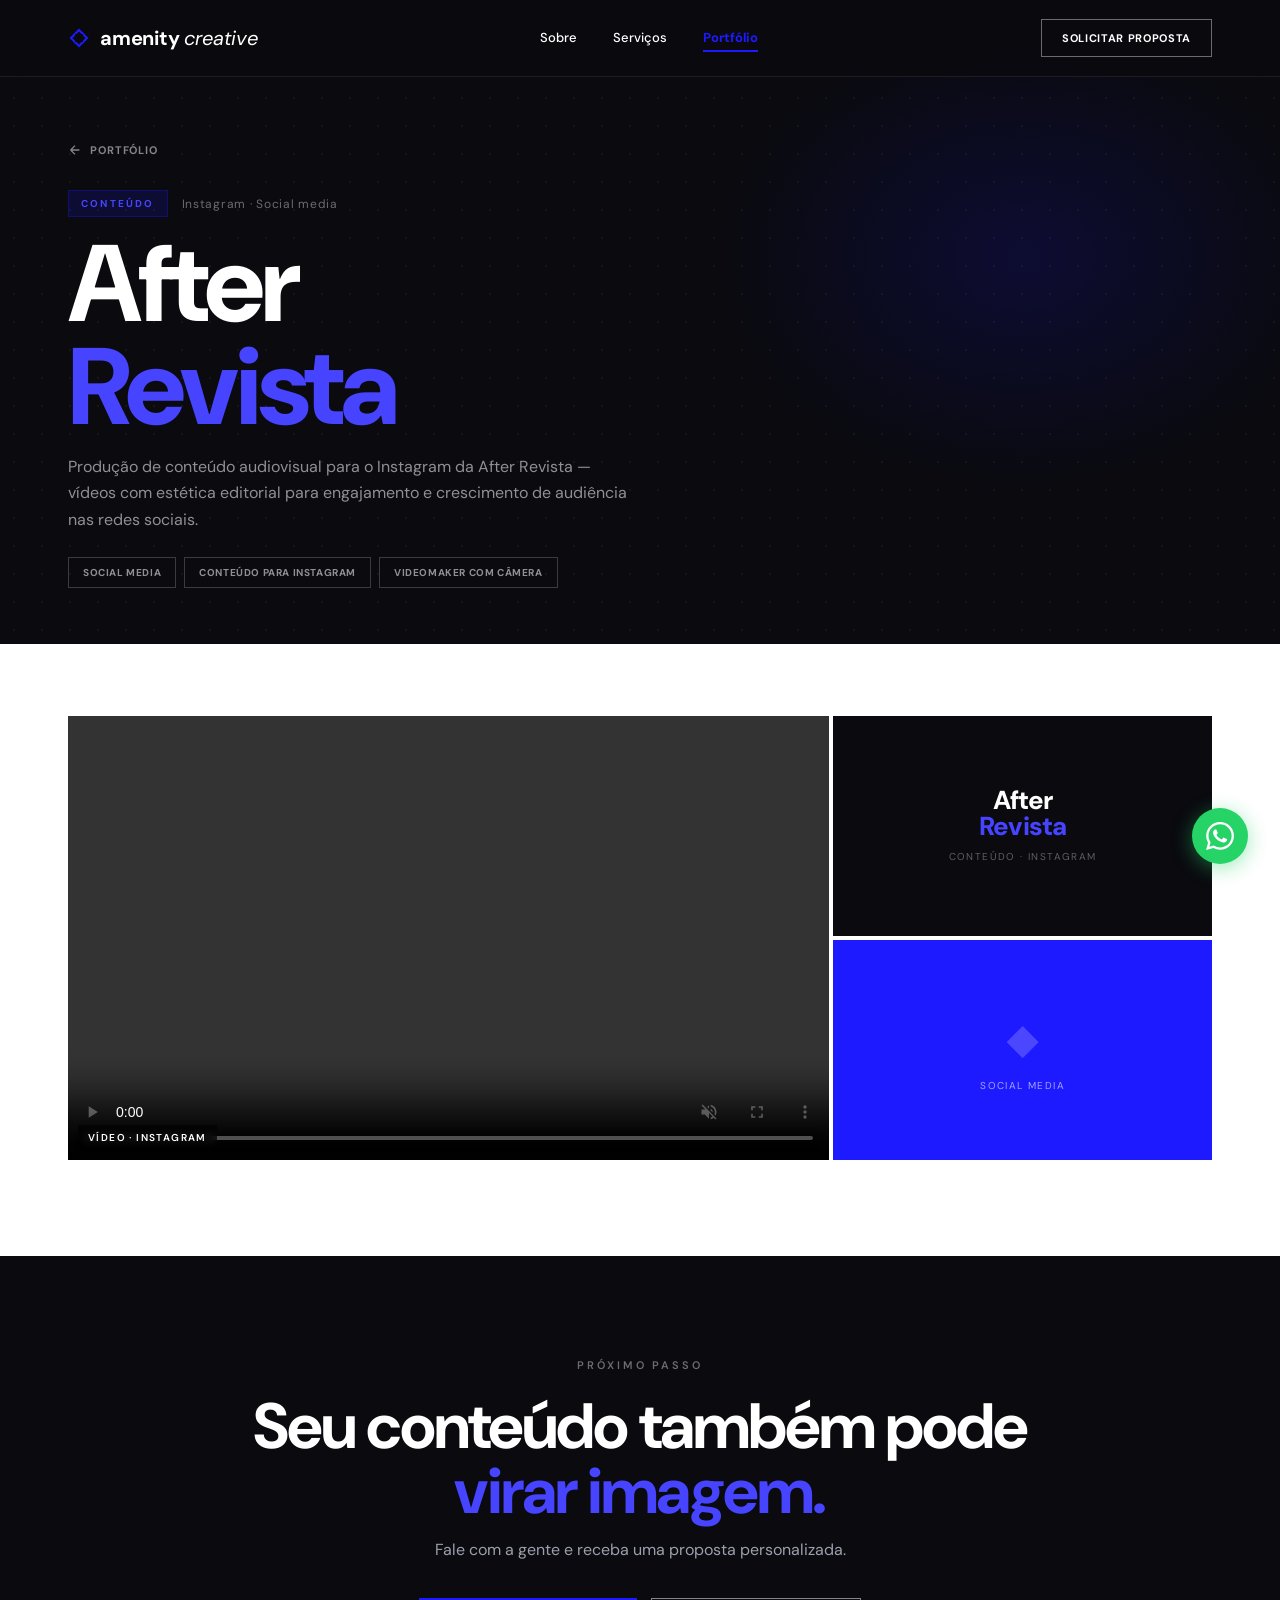
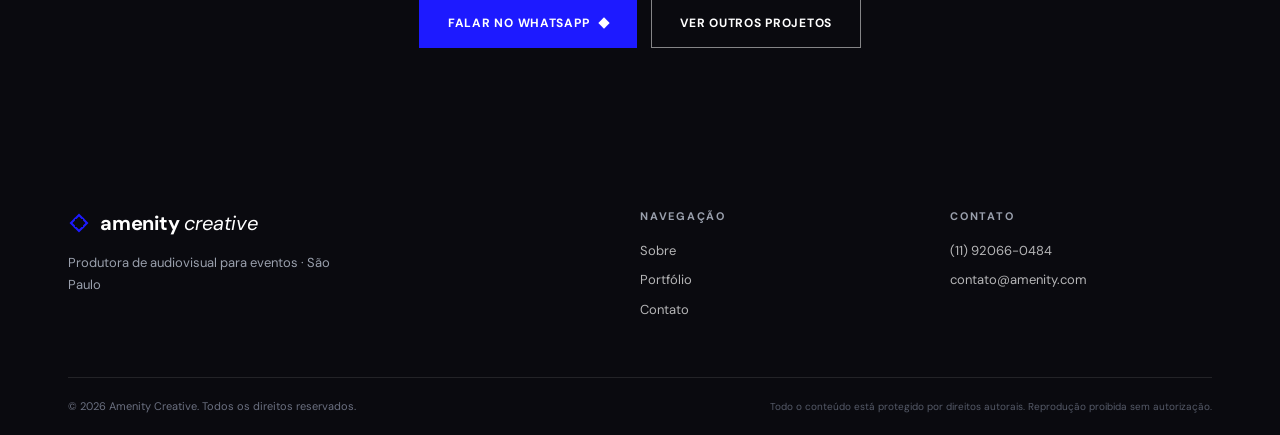
==== commit 2012f846: "segunda versão" ====
--- a/pages/cliente-after-revista.html
+++ b/pages/cliente-after-revista.html
@@ -6,20 +6,21 @@
   <link rel="preconnect" href="https://fonts.googleapis.com">
   <link rel="preconnect" href="https://fonts.gstatic.com" crossorigin>
   <link href="https://fonts.googleapis.com/css2?family=DM+Sans:ital,wght@0,400;0,500;0,700;0,800;1,400;1,700&display=swap" rel="stylesheet">
+  <link rel="icon" type="image/png" href="../img/fotos/logo.png">
   <link rel="stylesheet" href="../css/styles.css">
 </head>
 <body>
   <nav id="nav" class="dark-nav">
     <div class="wrap">
       <a href="../index.html" class="brand"><svg class="logo-svg" viewBox="0 0 44 44" fill="currentColor" aria-hidden="true"><path class="lp lp-t" d="M22 3L33 14H27L22 9L17 14H11L22 3Z"/><path class="lp lp-b" d="M22 41L11 30H17L22 35L27 30H33L22 41Z"/><path class="lp lp-l" d="M3 22L14 11V17L9 22L14 27V33L3 22Z"/><path class="lp lp-r" d="M41 22L30 33V27L35 22L30 17V11L41 22Z"/></svg><span class="b-text">amenity <em>creative</em></span></a>
-      <div class="nl"><a href="../index.html#sobre">Sobre</a><a href="../index.html#servicos">Serviços</a><a href="portfolio.html">Portfólio</a></div>
+      <div class="nl"><a href="../index.html#sobre">Sobre</a><a href="../index.html#servicos">Serviços</a><a href="portfolio.html" class="porto-hl">Portfólio</a></div>
       <a href="../index.html#contato" class="ncta">Solicitar proposta</a>
       <button class="hbg" id="hbg" aria-label="Menu"><span></span><span></span><span></span></button>
     </div>
   </nav>
   <div class="mob" id="mob">
     <a href="../index.html#sobre">Sobre</a><a href="../index.html#servicos">Serviços</a>
-    <a href="portfolio.html">Portfólio</a><a href="../index.html#contato" class="mob-cta">Solicitar proposta</a>
+    <a href="portfolio.html" class="porto-hl">Portfólio</a><a href="../index.html#contato" class="mob-cta">Solicitar proposta</a>
   </div>
 
   <header class="cl-head">
@@ -79,7 +80,7 @@
     <div class="wrap">
       <div class="footer-grid">
         <div class="footer-brand"><a href="../index.html" class="brand" style="margin-bottom:14px;display:inline-flex"><svg class="logo-svg" viewBox="0 0 44 44" fill="currentColor" aria-hidden="true"><path class="lp lp-t" d="M22 3L33 14H27L22 9L17 14H11L22 3Z"/><path class="lp lp-b" d="M22 41L11 30H17L22 35L27 30H33L22 41Z"/><path class="lp lp-l" d="M3 22L14 11V17L9 22L14 27V33L3 22Z"/><path class="lp lp-r" d="M41 22L30 33V27L35 22L30 17V11L41 22Z"/></svg><span class="b-text" style="color:#fff">amenity <em>creative</em></span></a><p>Produtora de audiovisual para eventos · São Paulo</p></div>
-        <div class="footer-col"><h4>Navegação</h4><a href="../index.html#sobre">Sobre</a><a href="portfolio.html">Portfólio</a><a href="../index.html#contato">Contato</a></div>
+        <div class="footer-col"><h4>Navegação</h4><a href="../index.html#sobre">Sobre</a><a href="portfolio.html" class="porto-hl">Portfólio</a><a href="../index.html#contato">Contato</a></div>
         <div class="footer-col"><h4>Contato</h4><a href="https://wa.me/5511920660484" target="_blank">(11) 92066-0484</a><a href="mailto:contato@amenity.com">contato@amenity.com</a></div>
       </div>
       <div class="footer-bottom"><span>© 2026 Amenity Creative. Todos os direitos reservados.</span><span class="copy-note">Todo o conteúdo está protegido por direitos autorais. Reprodução proibida sem autorização.</span></div>
--- a/css/styles.css
+++ b/css/styles.css
@@ -932,37 +932,15 @@
    V3 — LOGO SVG ANIMADA, HERO IMAGEM, MELHORIAS GERAIS
    ========================================================================== */
 
-/* ── Hero scan line — linha de luz que percorre o banner ─────────── */
-.hero-scan {
-  position:absolute; inset:0; z-index:1; pointer-events:none; overflow:hidden;
-}
-.hero-scan::after {
-  content:"";
-  position:absolute; left:0; right:0; height:2px; top:0;
-  background:linear-gradient(90deg, transparent 0%, rgba(29,26,255,.5) 30%, rgba(100,100,255,.8) 50%, rgba(29,26,255,.5) 70%, transparent 100%);
-  box-shadow:0 0 18px 4px rgba(29,26,255,.35);
-  animation:heroScan 9s ease-in-out infinite;
-  opacity:0;
-}
-@keyframes heroScan {
-  0%   { top:-2px; opacity:0; }
-  5%   { opacity:1; }
-  90%  { opacity:.7; }
-  100% { top:100%; opacity:0; }
-}
-
-/* ── Imagem de fundo do hero com parallax ─────────────────────────── */
-.hero-img {
-  position:absolute; inset:0; z-index:0; overflow:hidden;
-}
-.hero-img img {
-  width:100%; height:115%; object-fit:cover;
-  object-position:center 30%;
-  opacity:.18; filter:grayscale(20%) contrast(1.1);
-  transform-origin:top center;
-  will-change:transform;
-  display:block;
-}
+/* ── Portfolio link destaque na nav ──────────────────────────────── */
+.nl a.porto-hl,
+nav.dark-nav .nl a.porto-hl,
+.mob a.porto-hl {
+  color:var(--blue) !important;
+  font-weight:700;
+}
+.nl a.porto-hl::after,
+nav.dark-nav .nl a.porto-hl::after { width:100% !important; background:var(--blue); }
 
 /* ── Logo SVG — 4 setas / chevrons ───────────────────────────────── */
 .logo-svg {
